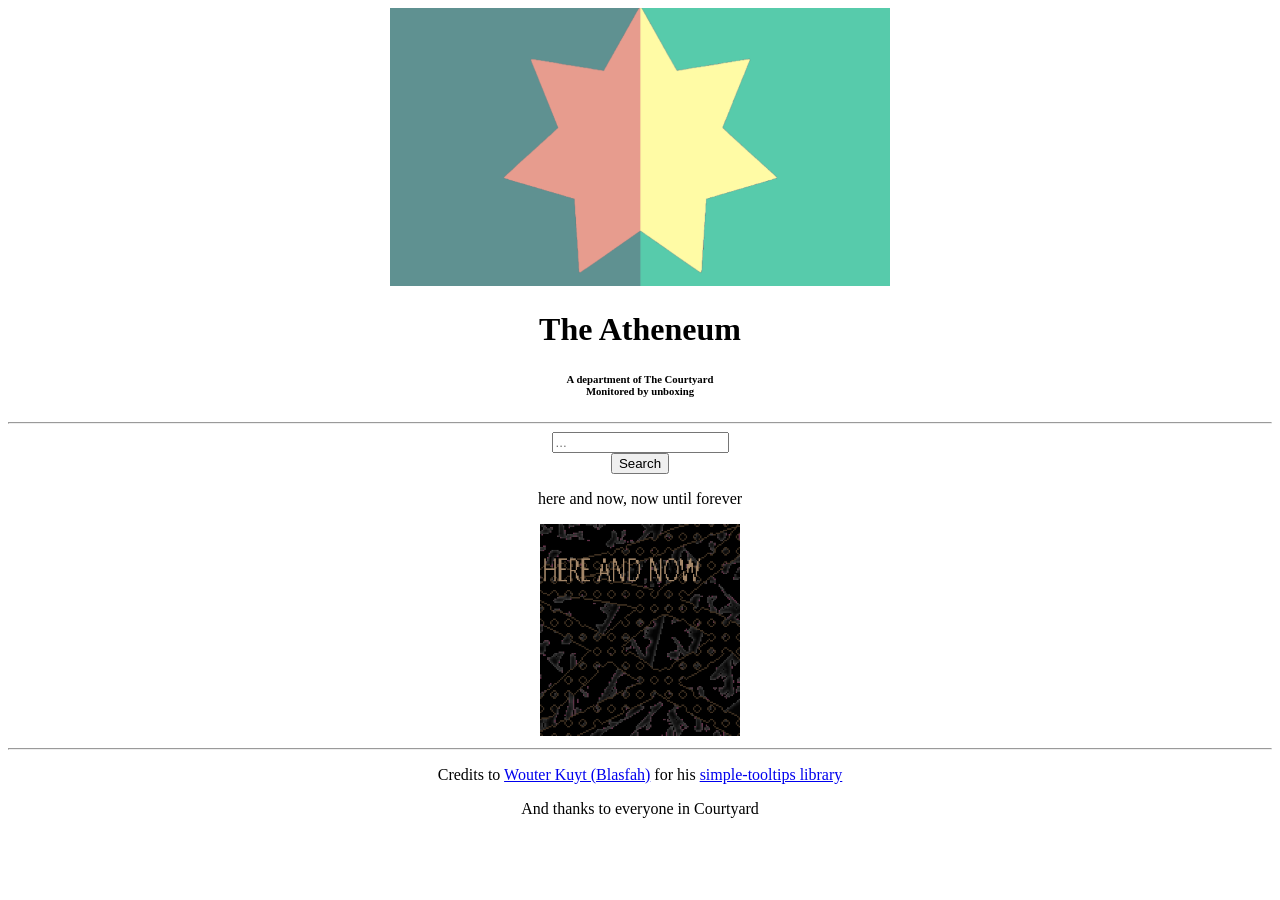
==== index.html @ d04bd047 "Add project files." ====
﻿<!DOCTYPE html>

<html lang="en">
    <head>
        <meta charset="utf-8" />
        <title>The Atheneum - A department of The Courtyard</title>
        <link rel="stylesheet" href="wiki.css" type="text/css" />
        <!--<script src="app.js"></script>-->
    </head>
    <body>
        <img src="flagoftheatheneum.png" width="500px" alt="R.I.P. Red laser - His proposal for a courtyard flag, made in 2025 during the beginnings of Courtyard 2">
        <h1>The Atheneum</h1>
        <h6>A department of The Courtyard<br>Monitored by unboxing</h6>
        <hr>
        <input oninput="redirect()" type="text" id="search" placeholder="..."></input><br>
        <button onclick="location.href='' + document.getElementById('search').value" id="redirect">Search</button>
        <p>here and now, now until forever</p>
        <img src="HEREANDNOW.png" width="200px">
        <hr>
        <p>Credits to <a href="https://github.com/Blasfah">Wouter Kuyt (Blasfah)</a> for his <a href="https://github.com/WouterKuijt/simple-tooltips">simple-tooltips library</a></p>
        <p>And thanks to everyone in Courtyard</p>

        <div id="content"></div>
    </body>
</html>
---- wiki.css ----
﻿body 
{
    text-align: center;
}

/*body {
    font-family: 'Segoe UI', sans-serif;
}

span {
    font-style: italic;
}
*/
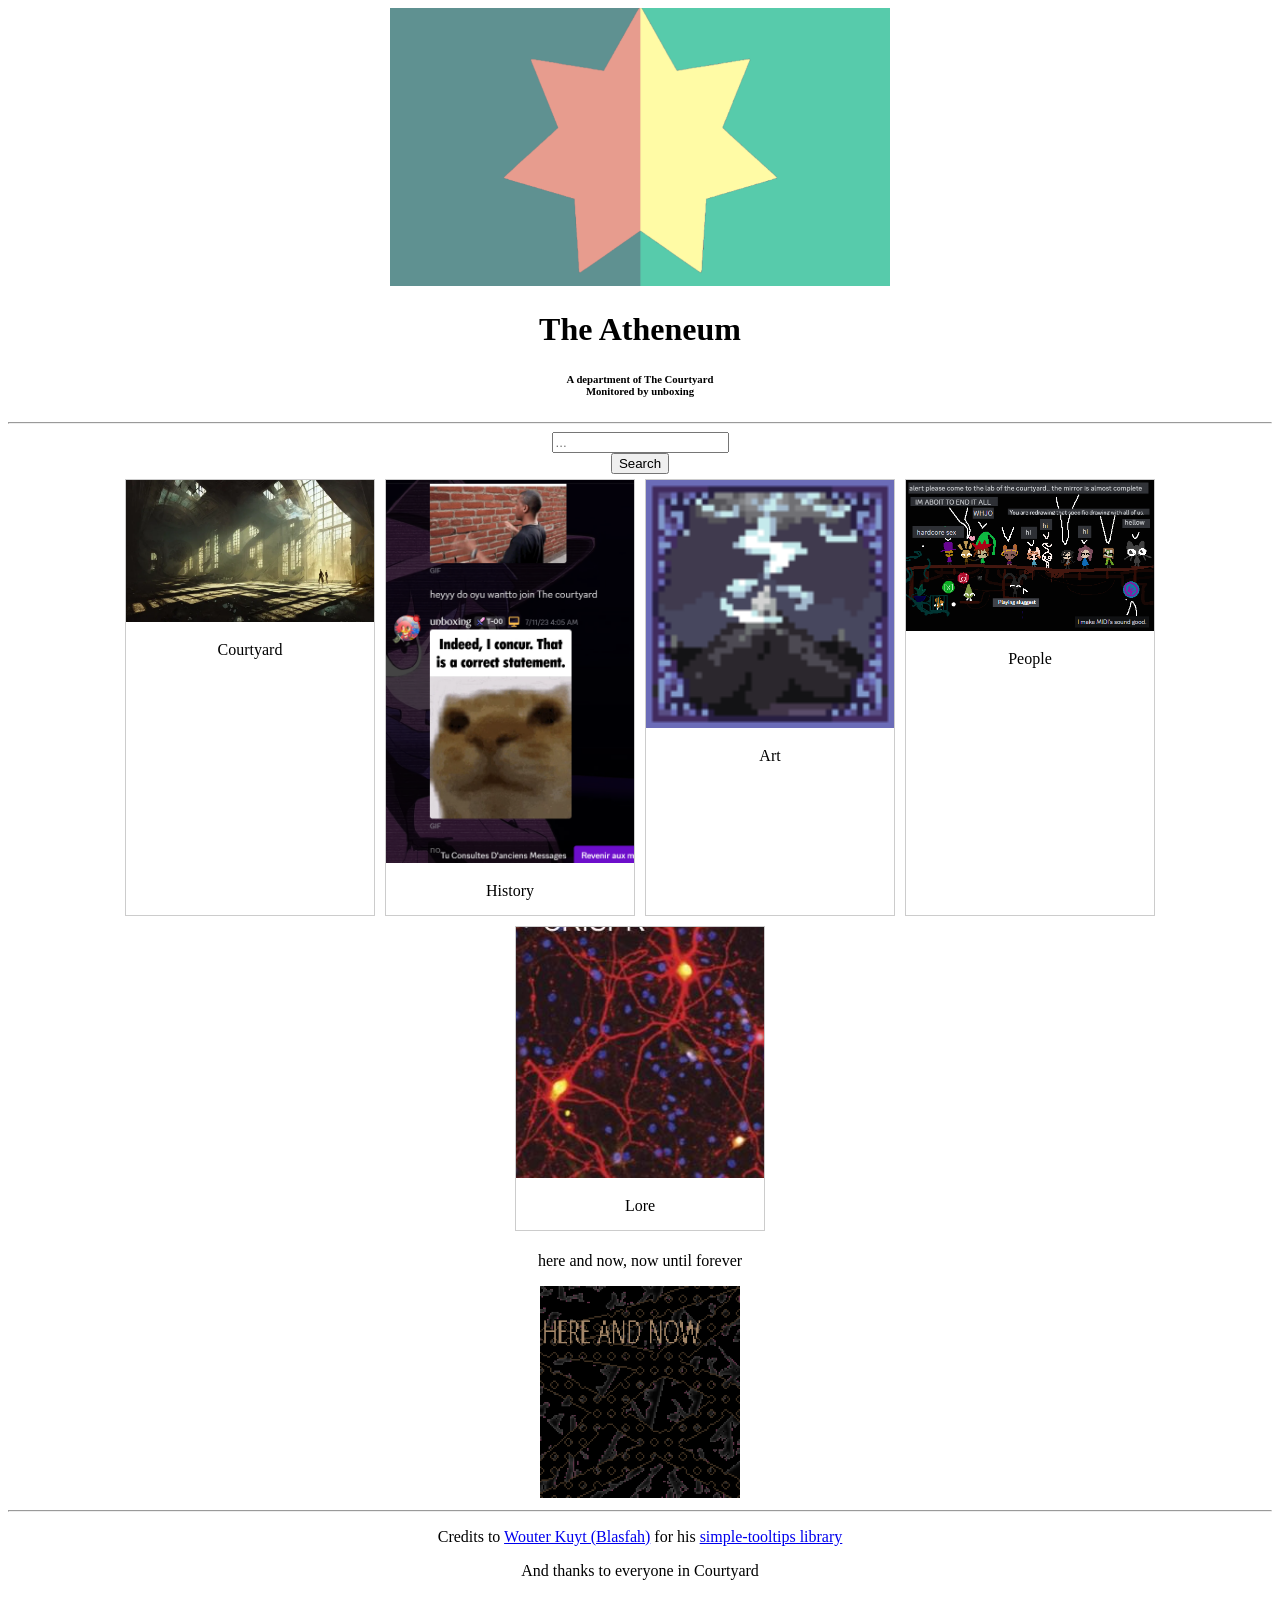
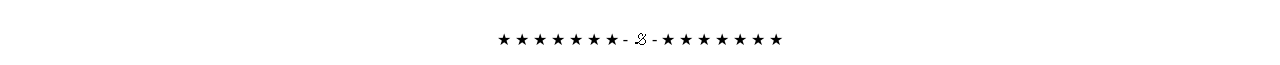
==== commit 27c2a950: "tyo" ====
--- a/index.html
+++ b/index.html
@@ -14,12 +14,44 @@
         <hr>
         <input oninput="redirect()" type="text" id="search" placeholder="..."></input><br>
         <button onclick="location.href='' + document.getElementById('search').value" id="redirect">Search</button>
+        <div class="gallery">
+            <div class="gallery-item">
+                <a href="Courtyard">
+                    <img src="courtyard.png" alt="Courtyard" width="600">
+                </a>
+                <div class="desc">Courtyard</div>
+            </div>
+            <div class="gallery-item">
+                <a href="courtyard/History">
+                    <img src="courtyard/indeediconcur.png" alt="History" width="600">
+                </a>
+                <div class="desc">History</div>
+            </div>
+            <div class="gallery-item">
+                <a href="courtyard/Art">
+                    <img src="courtyard/tewst.png" alt="COURTMAS 24!! as of 12/28/24" width="600">
+                </a>
+                <div class="desc">Art</div>
+            </div>
+            <div class="gallery-item">
+                <a href="courtyard/People">
+                    <img src="courtyard/people.png" alt="the group of cy as of 6/05/24" width="600">
+                </a>
+                <div class="desc">People</div>
+            </div>
+            <div class="gallery-item">
+                <a href="Lore">
+                    <img src="courtyard/therot.png" alt="Lore" width="600">
+                </a>
+                <div class="desc">Lore</div>
+            </div>
+        </div>
         <p>here and now, now until forever</p>
         <img src="HEREANDNOW.png" width="200px">
         <hr>
         <p>Credits to <a href="https://github.com/Blasfah">Wouter Kuyt (Blasfah)</a> for his <a href="https://github.com/WouterKuijt/simple-tooltips">simple-tooltips library</a></p>
         <p>And thanks to everyone in Courtyard</p>
-
-        <div id="content"></div>
+        <br>
+        <p>★ ★ ★ ★ ★ ★ ★ - 🙑 -  ★ ★ ★ ★ ★ ★ ★</p>
     </body>
 </html>
--- a/wiki.css
+++ b/wiki.css
@@ -1,6 +1,103 @@
 ﻿body 
 {
     text-align: center;
+}
+
+.page-atheneum {
+    text-align: left;
+    display: flex;
+    align-items: center;
+    gap: 5px;
+    padding-bottom: 7.5px;
+}
+.content {
+    text-align: left;
+    border: 1px solid #999;
+    padding: 7.5px;
+}
+/* im not writing gallery code fuck that */
+* {
+    box-sizing: border-box;
+}
+
+div.gallery {
+    display: flex;
+    flex-wrap: wrap;
+    justify-content: center;
+}
+
+div.gallery-item {
+    margin: 5px;
+    border: 1px solid #ccc;
+/*    width: calc(25% - 20px);*/
+    width: 250px;
+}
+
+    div.gallery-item:hover {
+        border: 1px solid #999;
+    }
+
+    div.gallery-item img {
+        width: 100%;
+        height: auto;
+    }
+
+    div.gallery-item div.desc {
+        padding: 15px;
+        text-align: center;
+    }
+
+@media only screen and (max-width: 768px) {
+    div.gallery-item {
+        width: calc(50% - 20px);
+    }
+}
+
+@media only screen and (max-width: 480px) {
+    div.gallery-item {
+        width: calc(100% - 20px);
+    }
+}
+/* infoboxes */
+
+.content::after {
+    content: "";
+    display: block;
+    clear: both;
+}
+.infobox {
+    display: flex;
+    flex-direction: column;
+    gap: 2px;
+    border: 1px solid #ccc;
+    max-width: 250px;
+    /* customizable padding via variable */
+    padding: 2px;
+
+    float: right;
+}
+
+    .row {
+        display: flex;
+        justify-content: space-between;
+        border-top: 1px solid #ccc;
+        padding: 0px;
+    }
+    .infobox h6 {
+        margin: 4px;
+    }
+    .infobox p {
+        margin: 4px;
+    }
+
+    .infobox img {
+        width: 100%;
+        height: auto;
+        flex-shrink: 0;
+    }
+
+.infobox-content {
+    flex: 1;
 }
 
 /*body {
